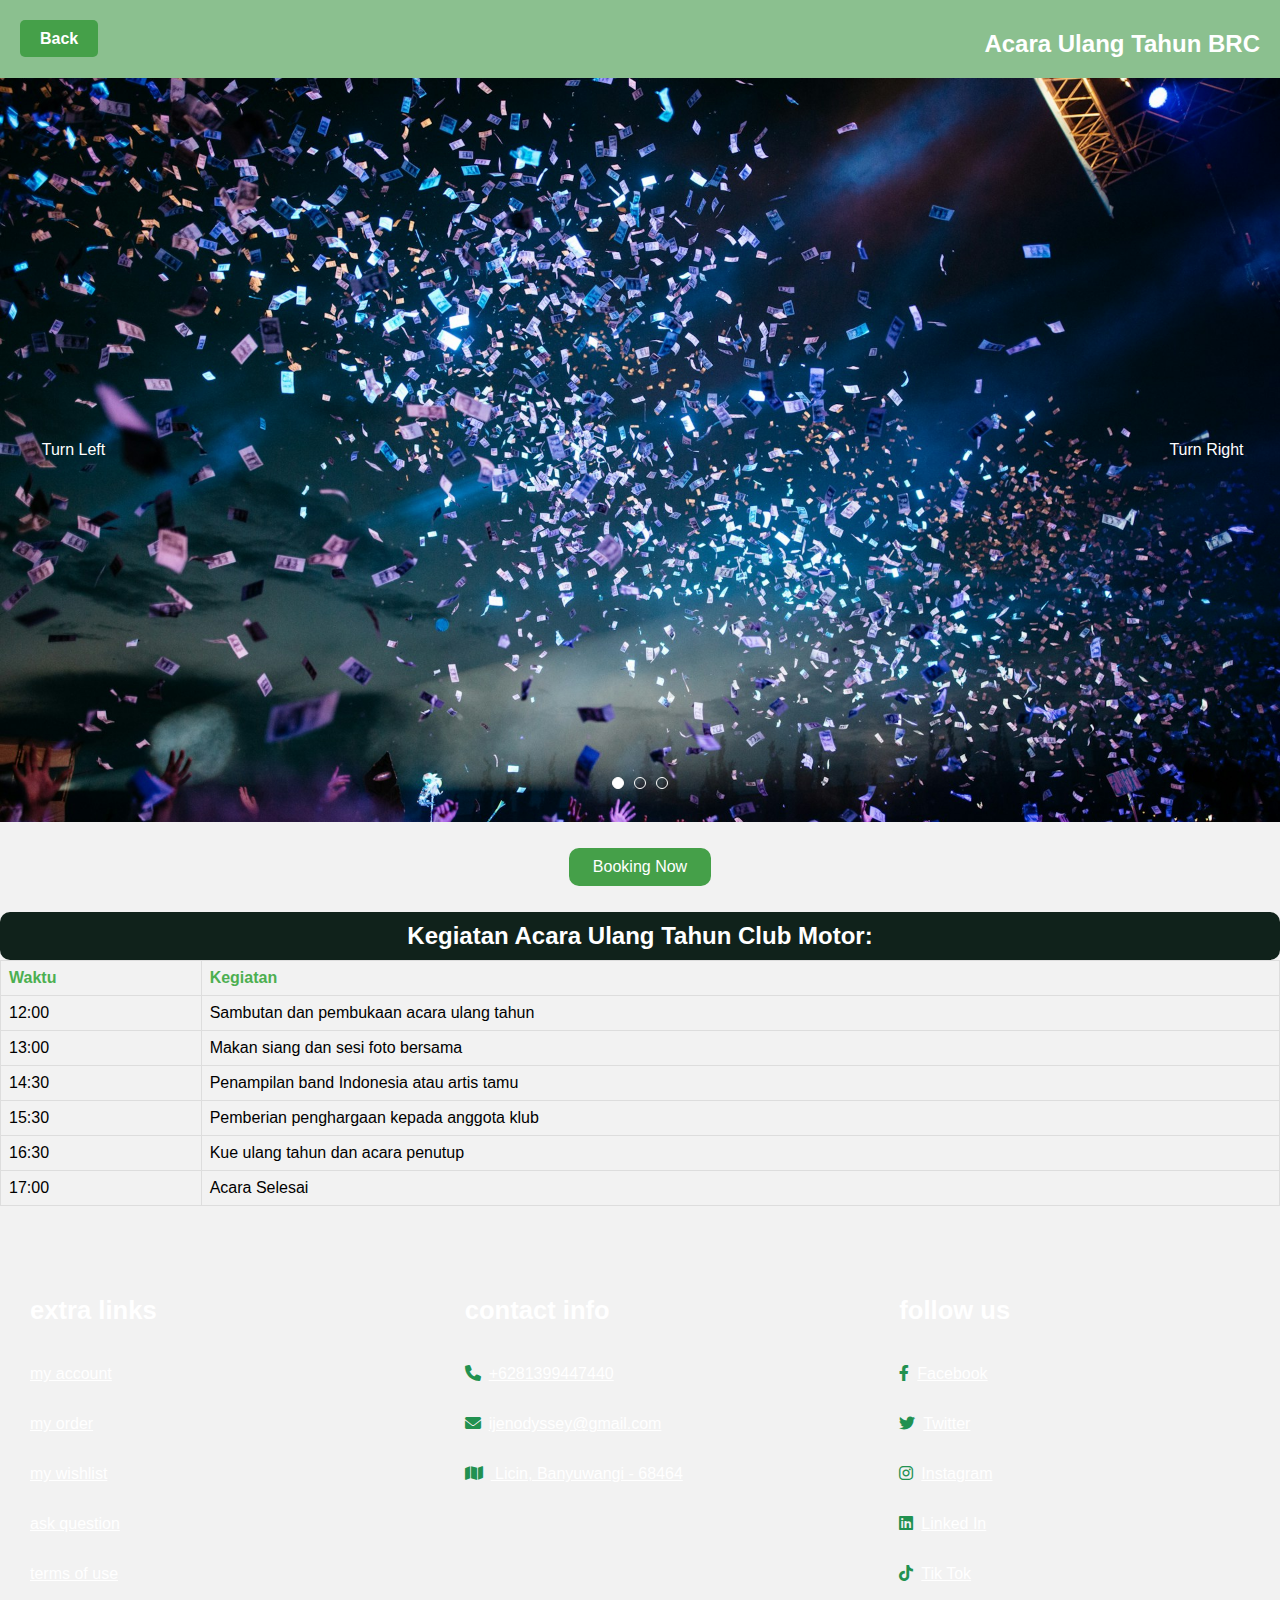
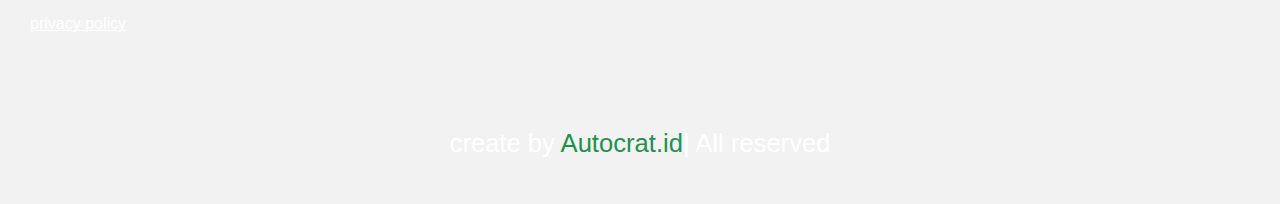
==== onedaytrip/opsi1.html @ cedba15e "first commit" ====
<!DOCTYPE html>
<html lang="en">

<head>
    <meta charset="UTF-8">
    <meta name="viewport" content="width=device-width, initial-scale=1.0">
    
    <title>Info Perjalanan</title>
    <link rel="stylesheet" href="cssoneday/opsi1.css">
    <!DOCTYPE html>
<html lang="en">
<head>
    <!-- ... -->
    <link rel="stylesheet" href="https://unpkg.com/swiper/swiper-bundle.min.css">
    <script src="https://unpkg.com/swiper/swiper-bundle.min.js"></script>
    <link rel="stylesheet" href="https://cdnjs.cloudflare.com/ajax/libs/font-awesome/6.0.0/css/all.min.css" integrity="sha512-1234567890abcdefghijklmnopqrstuvwxyzABCDEF=" crossorigin="anonymous" referrerpolicy="no-referrer" />

    <!-- ... -->
    <link rel="stylesheet" href="https://cdnjs.cloudflare.com/ajax/libs/font-awesome/6.0.0/css/all.min.css">
</head>
<body>

</head>

<body>
    
    <div class="header">
        <div class="back-button">
            <a href="option.html" onclick="history.go(-1);">Back</a> <br>
        </div>
        <h1>Acara Ulang Tahun BRC</h1>
    </div>
    <div id="carousel-1" class="carousel">
        <div class="carousel-screen">
            <img src="../motor/event.jpg" alt="Slide 1">
        </div>
        <div class="carousel-screen">
            <img src="../foto/51.jpg" alt="Slide 2">
        </div>
        <div class="carousel-screen">
            <img src="../foto/merahqq.JPG" alt="Slide 3">
        </div>
        <!-- ...Tambahkan lebih banyak carousel-screen sesuai dengan kebutuhan -->
        <div class="circle-container">
            <div class="circle"></div>
            <div class="circle"></div>
            <div class="circle"></div>
            <!-- ...Tambahkan lebih banyak circle sesuai dengan jumlah carousel-screen -->
        </div>
        <div class="left-arrow" style="color: white;">Turn Left</div>
        <div class="right-arrow" style="color: white;">Turn Right</div>
        
    </div>

    <div class="center">
        <button class="whatsapp-button" onclick="redirectToWhatsApp()">Booking Now</button>
    </div>
    
    
    
   
    <h2>Kegiatan Acara Ulang Tahun Club Motor:</h2>

    <table>
        <tr>
            <th>Waktu</th>
            <th>Kegiatan</th>
        </tr>
       
        <tr>
            <td>12:00</td>
            <td>Sambutan dan pembukaan acara ulang tahun</td>
        </tr>
        <tr>
            <td>13:00</td>
            <td>Makan siang dan sesi foto bersama</td>
        </tr>
        <tr>
            <td>14:30</td>
            <td>Penampilan band Indonesia atau artis tamu</td>
        </tr>
        <tr>
            <td>15:30</td>
            <td>Pemberian penghargaan kepada anggota klub</td>
        </tr>
        <tr>
            <td>16:30</td>
            <td>Kue ulang tahun dan acara penutup</td>
        </tr>
        <tr>
            <td>17:00</td>
            <td>Acara Selesai</td>
        </tr>
    </table>
    
    
    
    <!-- <table class="facilities">
        <caption><h2>Inclusions</h2></caption>
        <tr>
            <td>Experienced tour guide</td>
        </tr>
        <tr>
            <td>Destination entrance tickets</td>
        </tr>
        <tr>
            <td>AC transportation</td>
        </tr>
        <tr>
            <td>Lunch</td>
        </tr>
        <tr>
            <td>Mineral Water</td>
        </tr>
        <tr>
            <td>Merchandise</td>
        </tr>
    </table>
    
    <table class="non-facilities">
        <caption><h2>Exclusions</h2></caption>
        <tr>
            <td>Hotel or homestay</td>
        </tr>
        <tr>
            <td>Video and photo documentation (drone, and camera)</td>
        </tr>
        <tr>
            <td>Picnic equipment (fruits, snacks, chairs, tables, etc.)</td>
        </tr>
        <tr>
            <td>Romantic cake and romantic bouquet</td>
        </tr>
    </table> -->
    
    </div>

    <section class="footer" id="contact">

        <div class="box-container">

         

            <div class="box">
                <h3>extra links</h3>
                <a href="#">my account</a>
                <a href="#">my order</a>
                <a href="#">my wishlist</a>
                <a href="#">ask question</a>
                <a href="#">terms of use</a>
                <a href="#">privacy policy</a>


            </div>
            <div class="box">
            <h3>contact info</h3>
            <a href="#"><i class="fas fa-phone"> </i>+6281399447440</a>
            <a href="#"><i class="fas fa-envelope"> </i>ijenodyssey@gmail.com</a>
            <a href="#"><i class="fas fa-map"> </i> Licin, Banyuwangi - 68464</a>
        </div>
       
        <div class="box">
        <h3>follow us</h3>
        <a href="#"><i class="fab fa-facebook-f"></i>Facebook</a>
        <a href="#"><i class="fab fa-twitter"></i>Twitter</a>
        <a href="https://www.instagram.com/ijen_odyssey/?igshid=OGQ5ZDc2ODk2ZA%3D%3D"><i class="fab fa-instagram"></i>Instagram</a>
        <a href="#"><i class="fab fa-linkedin"></i>Linked In</a>
        <a href="#"><i class="fab fa-tiktok"></i>Tik Tok</a>

        </div>

        </div>
        <div class="credit">create by <span>Autocrat.id</span>| All reserved</div>
        </div>

    </section>
    
    

    <script src="jsoneday/opsi1.js"></script>
    
</body>

</html>
---- onedaytrip/cssoneday/opsi1.css ----
body {
    margin: 0;
    padding: 0;
}

.header {
    background-color: #f2f2f2;
    padding: 1rem;
    text-align: center;
}

.info-container {
    max-width: 800px;
    margin: 0 auto;
    padding: 1rem;
    text-align: left;
}

img {
    width: 100%;
    height: auto;
    margin-bottom: 1rem;
}

ul, table, .fasilitas, .non-fasilitas {
    list-style: none;
    padding: 0;
    margin: 0;
}

table {
    width: 100%;
    border-collapse: collapse;
    margin-bottom: 1rem;
}

th, td {
    border: 1px solid #ddd;
    padding: 8px;
    text-align: left;
}

th {
    background-color: #f2f2f2;
}


.fasilitas, .non-fasilitas {
    margin-top: 10px;
}

.fasilitas li, .non-fasilitas li {
    font-size: 1.2rem;
    color: #10221b;
    margin-bottom: 10px;
}

.fasilitas li::before, .non-fasilitas li::before {
    content: '\2022'; /* Unicode untuk bullet point */
    color: #10221b;
    font-weight: bold;
    display: inline-block;
    width: 1em;
    margin-left: -1em;
    margin-right: 5px;
}
/* Gaya Header */
.header {
    background-color: #219150;
    color: #fff;
    padding: 15px;
    text-align: left;
    display: flex;
    justify-content: space-between;
    align-items: center;
}

/* Gaya Tombol Kembali */
.back-button a {
    text-decoration: none;
    color: #fff;
    font-weight: bold;
    padding: 10px 20px;
    background-color: #45a049;
    border-radius: 5px;
    transition: background-color 0.3s ease;
}

.back-button a:hover {
    background-color: #10221b;
}

.center {
    display: flex;
    justify-content: center;
    align-items: center;
    height: 100vh; /* Mengisi tinggi viewport untuk pusatkan vertikal */
}
.center {
    display: flex;
    justify-content: center;
    align-items: center;
    height: 10vh;
}

.whatsapp-button {
    background-color: #45a049; /* Warna hijau */
    border: none;
    color: white;
    text-align: center;
    text-decoration: none;
    display: inline-block;
    font-size: 16px;
    cursor: pointer;
    border-radius: 10px; /* Border radius */
    padding: 10px 24px;
}

.whatsapp-button:hover {
    background-color: #45a049; /* Warna hijau yang sedikit lebih gelap saat tombol dihover */
}


* {
    margin: 0;
    padding: 0;
    box-sizing: border-box;
    font-family: "Open Sans", sans-serif;
  }
  
  body {
    background-color: #f2f2f2;
  }
  
  .document-center {
    position: absolute;
    width: 100%;
    height: 100%;
    display: flex;
    justify-content: center;
    align-items: center;
  }
  
  /*We do this because the carousel needs to be 100% width 
  in order for the aspect ratio trick to work*/
  .carousel-container {
    max-width: 980px;
    width: 95%;
  }
  
  /*This is the actual carousel. Overflow hidden acts as a mask*/
  
  .carousel {
    position: relative;
    width: 100%;
    /*Width of image is 980px. Height is 570px.*/
    padding-top: calc(570 / 980 * 100%);
    overflow: hidden;
  }
  
  .carousel-container img {
    position: absolute;
    top: 0;
    left: 0;
    width: 100%;
    height: 100%;
  }
  
  .left-arrow {
    position: absolute;
    display: flex;
    justify-content: center;
    align-items: center;
    top: 0;
    left: 0;
    height: 100%;
    width: 147px;
    cursor: pointer;
  }
  
  .left-arrow:hover {
    background: linear-gradient(to left, rgba(0, 0, 0, 0), rgba(0, 0, 0, 0.3));
  }
  
  .left-arrow:hover .chevron,
  .right-arrow:hover .chevron {
    border-color: #e6e6e6;
  }
  
  .right-arrow {
    position: absolute;
    display: flex;
    justify-content: center;
    align-items: center;
    top: 0;
    right: 0;
    height: 100%;
    width: 147px;
    cursor: pointer;
  }
  
  .right-arrow:hover {
    background: linear-gradient(to right, rgba(0, 0, 0, 0), rgba(0, 0, 0, 0.3));
  }
  
  .chevron {
    width: 25px;
    height: 25px;
    border: solid rgba(255, 255, 255, 0.5);
    border-width: 10px 10px 0 0;
  }
  
  .chevron.right {
    transform: rotate(45deg);
  }
  
  .chevron.left {
    transform: rotate(-135deg);
  }
  
  .circle-container {
    position: absolute;
    display: flex;
    justify-content: center;
    align-items: start;
    bottom: 0;
    left: 0;
    width: 100%;
    height: 45px;
  }
  
  .circle {
    border: 1px solid white;
    width: 12px;
    height: 12px;
    border-radius: 50%;
    margin: 0 5px;
    cursor: pointer;
  }
  
  .circle-fill {
    background-color: white;
  }
  
  .text-container {
    position: absolute;
    display: flex;
    flex-direction: column;
    justify-content: start;
    align-items: center;
    bottom: 45px;
    left: 0;
    width: 100%;
    color: white;
    text-shadow: 1px 1px black;
    text-align: center;
  }
  
  .text-container p:nth-child(1) {
    margin: 10px 100px;
    font-size: 1.5em;
  }
  
  .text-container p:nth-child(2) {
    margin: 10px 100px 20px 100px;
  }
  
  .carousel-screen {
    position: absolute;
    top: 0;
    left: 0;
    width: 100%;
    height: 100%;
  }

  img {
    max-width: 100%;
    height: auto;
}
h2 {
    border-radius: 10px; /* Border radius */
    background-color: #10221b; /* Warna hijau */
    color: white; /* Warna teks putih */
    padding: 10px; /* Padding */
    text-align: center; /* Posisi teks di tengah */
}

h2 span {
    color: yellow; /* Warna teks kuning pada elemen span */
}
.footer {
  background: linear-gradient(rgba(0, 0, 0, 0.7), rgba(0, 0, 0, 0.7)), url('../../images/footer-img.jpg') no-repeat;
  background-size: cover;
  background-position: center;
  background-attachment: fixed;
  padding: 30px 0; /* Adjust the top and bottom padding as needed */
}

/* Rest of your CSS styles remain the same */


.footer .box-container {
  display: grid;
  grid-template-columns: repeat(auto-fit, minmax(25rem, 1fr));
  gap: 1.5rem;
  margin: 20px 0;
}

.footer .box-container .box h3 {
  font-size: 2rem;
  padding: 1.5rem 0;
  color: #fff;
}

.footer .box-container .box a {
  display: block;
  font-size: 1.4rem;
  color: #fff;
  padding: 1rem 0;
  transition: all 0.3s ease;
}

.footer .box-container .box a i {
  color: #219150;
  padding-right: 0.5rem;
  transition: all 0.3s ease;
}

.footer .box-container .box a:hover {
  color: #219150;
  padding-left: 2rem;
}

.footer .credit {
  text-align: center;
  margin-top: 2.5rem;
  padding: 1rem;
  padding-top: 2.5rem;
  font-size: 2rem;
  color: #fff;
}

.footer .credit span {
  color: #219150;
}

.footer {
  font-size: 14px; /* Adjust this value to your desired text size */
}

.footer .box-container .box h3 {
  font-size: 1.6rem; /* Adjust this value to your desired heading size */
  padding: 1.5rem 0;
  color: #fff;
  margin-left: 30px;
}

.footer .box-container .box a {
  display: block;
  font-size: 1rem; /* Adjust this value to your desired link text size */
  color: #fff;
  margin-left: 30px;
  padding: 1rem 0;
  transition: all 0.3s ease;
}

.footer .credit {
  font-size: 1.6rem; /* Adjust this value to your desired credit text size */
  text-align: center;
  margin-top: 2.5rem;
  padding: 1rem;
  padding-top: 2.5rem;
  color: #fff;
}

.footer .credit span {
  color: #219150;
}



  
  /* Animations */
  @keyframes toRight {
    0% {
      left: 0;
    }
    100% {
      left: 100%;
    }
  }
  
  @keyframes toLeft {
    0% {
      left: 0;
    }
    100% {
      left: -100%;
    }
  }
  
  @keyframes comeRight {
    0% {
      left: 100%;
    }
    100% {
      left: 0;
    }
  }
  
  @keyframes comeLeft {
    0% {
      left: -100%;
    }
    100% {
      left: 0;
    }
  }
  

  .header {
    background-color: #8bc08f;
    padding: 20px;
    text-align: center;
}

.back-button a {
    text-decoration: none;
    color: white; /* Ubah warna teks menjadi putih */
    font-weight: bold;
}

h1 {
    margin-top: 10px;
    font-size: 24px;
}

table {
    width: 100%;
    border-collapse: collapse;
}

th, td {
    padding: 8px;
    text-align: left;
    border-bottom: 1px solid #ddd;
}

th {
    font-weight: bold;
    color: #4CAF50; /* Warna hijau muda */
}




/* Media queries untuk responsif */
@media (max-width: 768px) {
    .header {
        padding: 10px;
    }

    h1 {
        font-size: 20px;
    }
}












/* CSS untuk tata letak tabel pada tampilan ponsel */
@media screen and (max-width: 768px) {
    table {
        width: 100%;
        border-collapse: collapse;
        margin-bottom: 20px;
    }

    th, td {
        border: 1px solid #ddd;
        padding: 8px;
        text-align: left;
    }

    th {
        background-color: #f2f2f2;
    }
}

/* CSS umum untuk swiper */
.info-container {
    /* Atur lebar dan tinggi container swiper sesuai kebutuhan */
}

.swiper-slide {
    /* Atur lebar dan tinggi slide sesuai kebutuhan */
}

/* Media queries untuk responsif */
@media (max-width: 767px) {
    .swiper-slide {
        width: 100%; /* Sesuaikan lebar slide dengan lebar layar pada layar kecil */
    }
}

@media (min-width: 768px) and (max-width: 1023px) {
    .swiper-slide {
        width: 50%; /* Atur dua slide dalam satu baris pada lebar layar sedang */
    }
}

@media (min-width: 1024px) {
    .swiper-slide {
        width: 33.3333%; /* Atur tiga slide dalam satu baris pada lebar layar besar */
    }
}
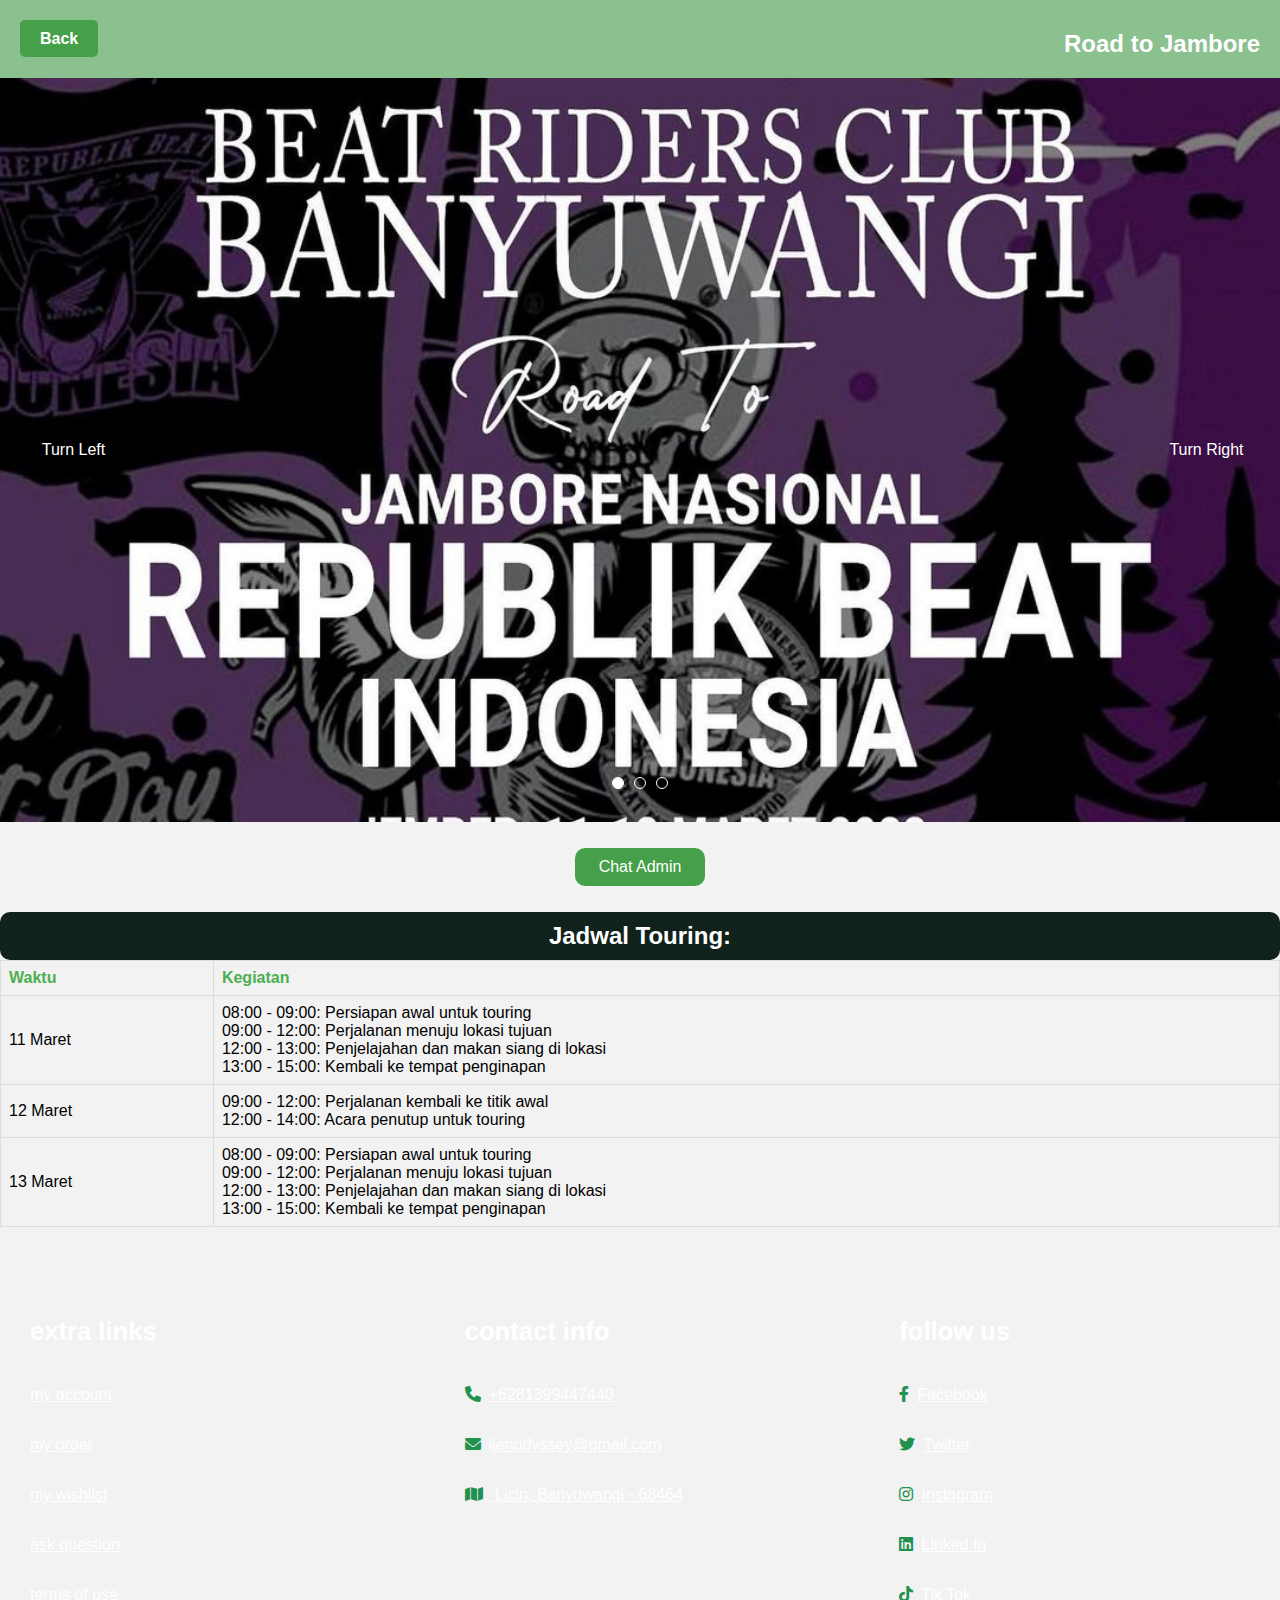
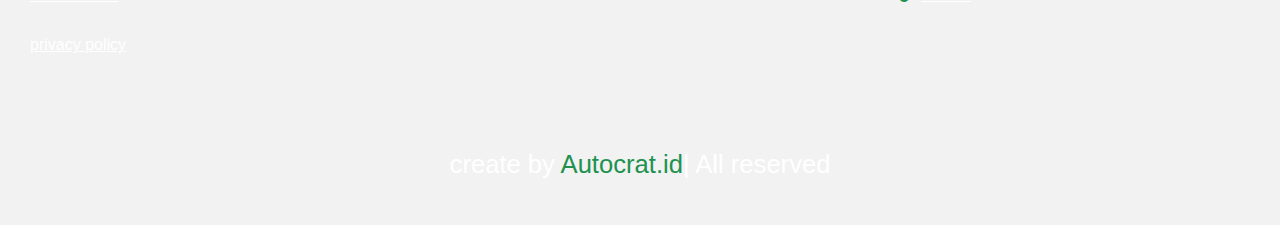
==== commit 13a8d268: "Ganti BRC" ====
--- a/onedaytrip/opsi1.html
+++ b/onedaytrip/opsi1.html
@@ -28,11 +28,11 @@
         <div class="back-button">
             <a href="option.html" onclick="history.go(-1);">Back</a> <br>
         </div>
-        <h1>Acara Ulang Tahun BRC</h1>
+        <h1>Road to Jambore</h1>
     </div>
     <div id="carousel-1" class="carousel">
         <div class="carousel-screen">
-            <img src="../motor/event.jpg" alt="Slide 1">
+            <img src="../motor/a (3).jpg" alt="Slide 1">
         </div>
         <div class="carousel-screen">
             <img src="../foto/51.jpg" alt="Slide 2">
@@ -53,45 +53,53 @@
     </div>
 
     <div class="center">
-        <button class="whatsapp-button" onclick="redirectToWhatsApp()">Booking Now</button>
+        <button class="whatsapp-button" onclick="redirectToWhatsApp()">Chat Admin</button>
     </div>
     
     
     
    
-    <h2>Kegiatan Acara Ulang Tahun Club Motor:</h2>
+    <h2>Jadwal Touring:</h2>
 
     <table>
         <tr>
             <th>Waktu</th>
             <th>Kegiatan</th>
         </tr>
-       
         <tr>
-            <td>12:00</td>
-            <td>Sambutan dan pembukaan acara ulang tahun</td>
+            <td>11 Maret</td>
+            <td>
+                <ul>
+                    <li>08:00 - 09:00: Persiapan awal untuk touring</li>
+                    <li>09:00 - 12:00: Perjalanan menuju lokasi tujuan</li>
+                    <li>12:00 - 13:00: Penjelajahan dan makan siang di lokasi</li>
+                    <li>13:00 - 15:00: Kembali ke tempat penginapan</li>
+                </ul>
+            </td>
         </tr>
         <tr>
-            <td>13:00</td>
-            <td>Makan siang dan sesi foto bersama</td>
+            <td>12 Maret</td>
+            <td>
+                <ul>
+                    <li>09:00 - 12:00: Perjalanan kembali ke titik awal</li>
+                    <li>12:00 - 14:00: Acara penutup untuk touring</li>
+                </ul>
+            </td>
         </tr>
         <tr>
-            <td>14:30</td>
-            <td>Penampilan band Indonesia atau artis tamu</td>
-        </tr>
-        <tr>
-            <td>15:30</td>
-            <td>Pemberian penghargaan kepada anggota klub</td>
-        </tr>
-        <tr>
-            <td>16:30</td>
-            <td>Kue ulang tahun dan acara penutup</td>
-        </tr>
-        <tr>
-            <td>17:00</td>
-            <td>Acara Selesai</td>
+            <td>13 Maret</td>
+            <td>
+                <ul>
+                    <li>08:00 - 09:00: Persiapan awal untuk touring</li>
+                    <li>09:00 - 12:00: Perjalanan menuju lokasi tujuan</li>
+                    <li>12:00 - 13:00: Penjelajahan dan makan siang di lokasi</li>
+                    <li>13:00 - 15:00: Kembali ke tempat penginapan</li>
+                </ul>
+            </td>
         </tr>
     </table>
+    
+    
     
     
     
